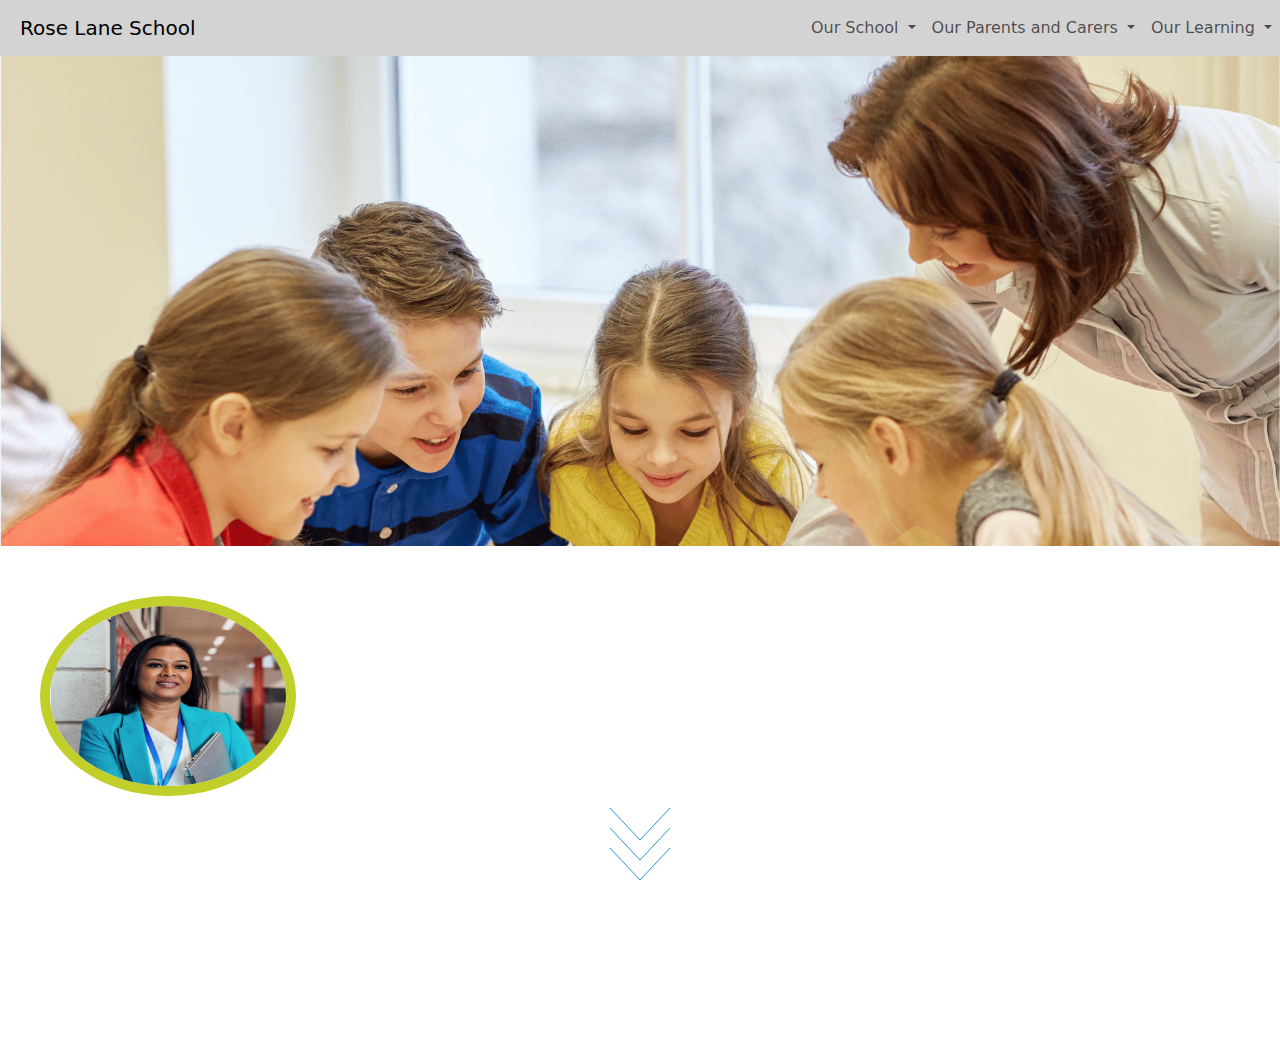
==== index.html @ f0e07ae4 "index.html and css" ====
<!DOCTYPE html>
<html lang="en">
  <head>
    <meta charset="UTF-8" />
    <title>Rose Lane School</title>
    <meta name="viewport" content="width=device-width,initial-scale=1" />
    <meta name="description" content="" />
    <link
      href="https://cdn.jsdelivr.net/npm/bootstrap@5.3.1/dist/css/bootstrap.min.css"
      rel="stylesheet"
      crossorigin="anonymous"
    />
    <link rel="stylesheet" type="text/css" href="./assets/style.css" />
  </head>

  <body>
    <nav class="navbar navbar-expand-lg navbar-light bg">
      <a class="navbar-brand" href="#">Rose Lane School</a>
      <button
        class="navbar-toggler"
        type="button"
        data-toggle="collapse"
        data-target="#navbarSupportedContent"
        aria-controls="navbarSupportedContent"
        aria-expanded="false"
        aria-label="Toggle navigation"
      >
        <span class="navbar-toggler-icon"></span>
      </button>

      <div class="collapse navbar-collapse" id="navbarSupportedContent">
        <ul class="navbar-nav ms-auto">
          <li class="nav-item active"></li>
          <li class="nav-item dropdown">
            <a
              class="nav-link dropdown-toggle"
              href="#"
              id="navbarDropdown"
              role="button"
              data-toggle="dropdown"
              aria-haspopup="true"
              aria-expanded="false"
            >
              Our School
            </a>
            <div class="dropdown-menu" aria-labelledby="navbarDropdown">
              <a class="dropdown-item" href="#">Action</a>
              <a class="dropdown-item" href="#">Another action</a>
              <div class="dropdown-divider"></div>
              <a class="dropdown-item" href="#">Something else here</a>
            </div>
          </li>
          <li class="nav-item dropdown">
            <a
              class="nav-link dropdown-toggle"
              href="#"
              id="navbarDropdown"
              role="button"
              data-toggle="dropdown"
              aria-haspopup="true"
              aria-expanded="false"
            >
              Our Parents and Carers
            </a>
            <div class="dropdown-menu" aria-labelledby="navbarDropdown">
              <a class="dropdown-item" href="#">Action</a>
              <a class="dropdown-item" href="#">Another action</a>
              <div class="dropdown-divider"></div>
              <a class="dropdown-item" href="#">Something else here</a>
            </div>
          </li>
          <li class="nav-item dropdown">
            <a
              class="nav-link dropdown-toggle"
              href="#"
              id="navbarDropdown"
              role="button"
              data-toggle="dropdown"
              aria-haspopup="true"
              aria-expanded="false"
            >
              Our Learning
            </a>
            <div class="dropdown-menu" aria-labelledby="navbarDropdown">
              <a class="dropdown-item" href="#">Action</a>
              <a class="dropdown-item" href="#">Another action</a>
              <div class="dropdown-divider"></div>
              <a class="dropdown-item" href="#">Something else here</a>
            </div>
          </li>
        </ul>
      </div>
    </nav>
    <section id="hero-image-container">
      <div
        id="carouselExampleFade"
        class="carousel slide carousel-fade"
        data-bs-ride="carousel"
      >
        <div class="carousel-inner">
          <div class="carousel-item active">
            <img
              class="d-block w-100"
              src="./assets/images/carouselimage1.png"
              alt="First slide"
            />
          </div>
          <div class="carousel-item">
            <img
              class="d-block w-100"
              src="./assets/images/carouselimage2.png"
              alt="Second slide"
            />
          </div>
          <div class="carousel-item">
            <img
              class="d-block w-100"
              src="./assets/images/carouselimage3.png"
              alt="Third slide"
            />
          </div>
        </div>
      </div>
      <svg class="arrows">
        <path class="a1" d="M0 0 L30 32 L60 0"></path>
        <path class="a2" d="M0 20 L30 52 L60 20"></path>
        <path class="a3" d="M0 40 L30 72 L60 40"></path>
      </svg>
    </section>
    <!--HT Welcome-->
    <section id="welcome">
      <div class="head-picture">
        <img src="./assets/images/headteacher.png" alt="headteacher" />
      </div>
    </section>
    <script
      src="https://cdn.jsdelivr.net/npm/bootstrap@5.3.1/dist/js/bootstrap.bundle.min.js"
      integrity="sha384-HwwvtgBNo3bZJJLYd8oVXjrBZt8cqVSpeBNS5n7C8IVInixGAoxmnlMuBnhbgrkm"
      crossorigin="anonymous"
    >
      const myCarouselElement = document.querySelector("#carouselExample");
       const carousel = new bootstrap.Carousel(myCarouselElement, {
         interval: 3000,
         touch: false,
       });
    </script>
  </body>
</html>
---- assets/style.css ----
@import url('https://fonts.googleapis.com/css2?family=Lato:wght@100;400;700&family=Montserrat:wght@200;300;400;500;600&display=swap');


/* Hero Image Container */
#hero-image-container {
    max-width: 100%;
    height: 500px;

}

.navbar {
    background-color: #D3D3D3;


}

.navbar-brand {
    padding-left: 20px;
}


.carousel-item {
    max-width: 100%;
    height: 500px;
    margin-top: -10px;
}

.arrows {
    width: 60px;
    height: 72px;
    position: absolute;
    left: 50%;
    margin-left: -30px;
    bottom: 20px;
}

.arrows path {
    stroke: #2994D1;
    fill: transparent;
    stroke-width: 1px;
    animation: arrow 2s infinite;
    -webkit-animation: arrow 2s infinite;
}

@keyframes arrow {
    0% {
        opacity: 0
    }

    40% {
        opacity: 1
    }

    80% {
        opacity: 0
    }

    100% {
        opacity: 0
    }
}

@-webkit-keyframes arrow

/*Safari and Chrome*/
    {
    0% {
        opacity: 0
    }

    40% {
        opacity: 1
    }

    80% {
        opacity: 0
    }

    100% {
        opacity: 0
    }
}

.arrows path.a1 {
    animation-delay: -1s;
    -webkit-animation-delay: -1s;
    /* Safari 和 Chrome */
}

.arrows path.a2 {
    animation-delay: -0.5s;
    -webkit-animation-delay: -0.5s;
    /* Safari 和 Chrome */
}

.arrows path.a3 {
    animation-delay: 0s;
    -webkit-animation-delay: 0s;
    /* Safari 和 Chrome */
}

/* HT Welcome */

#welcome {
    max-width: 100%;
    height: 500px;
}

.head-picture img {
    border-radius: 50%;
    height: 200px;
    width: 20%;
    margin-top: 40px;
    margin-left: 40px;
    border: 10px solid #c1cf2b;
}
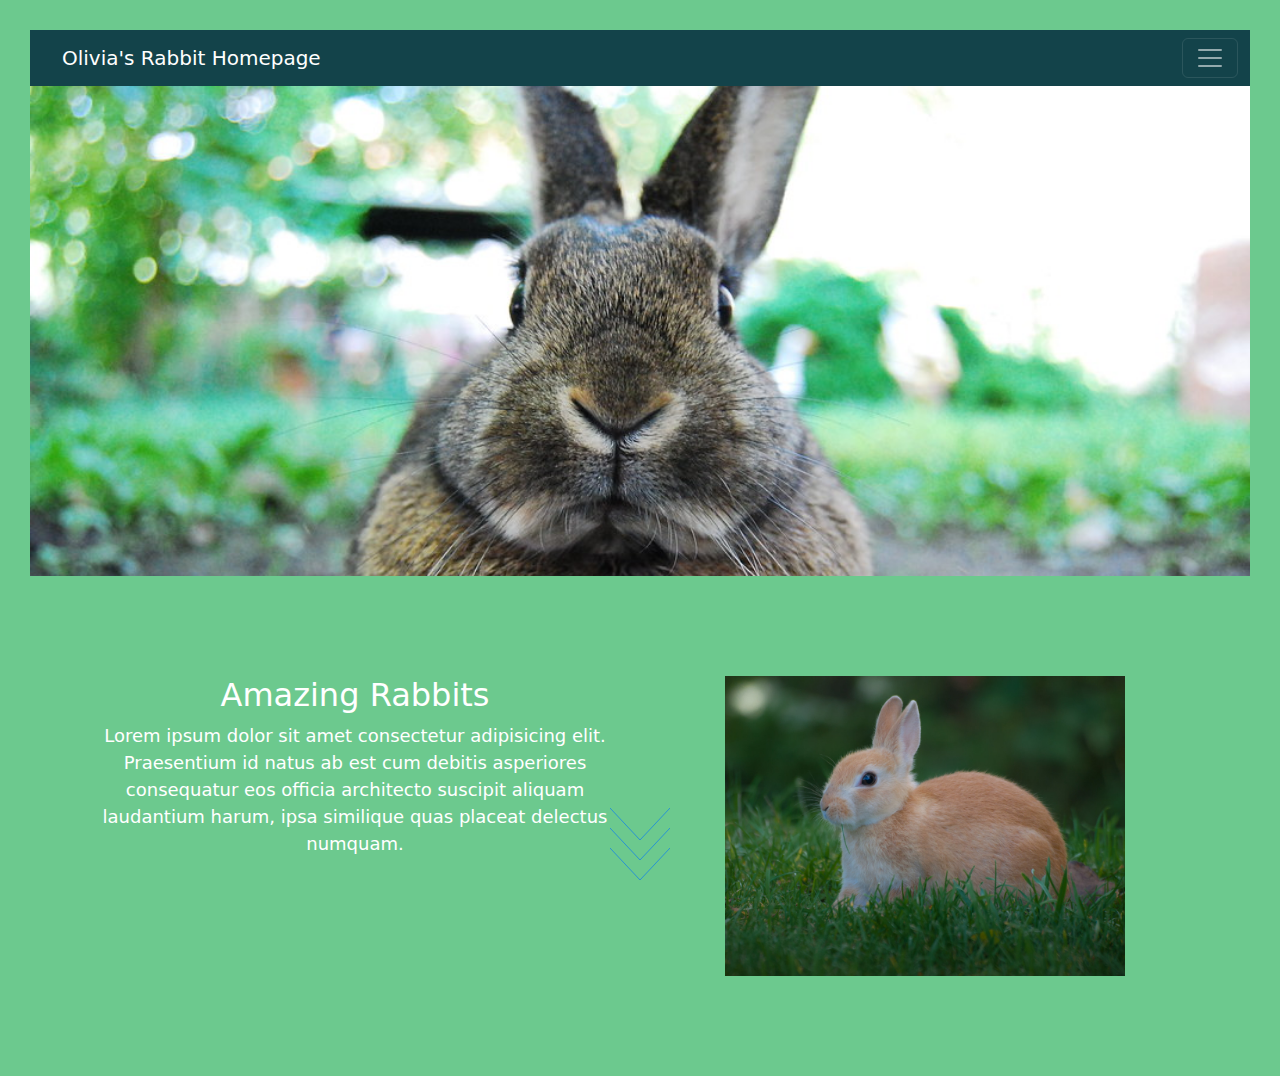
==== commit 6c51d466: "index.html and sub-pages added" ====
--- a/index.html
+++ b/index.html
@@ -2,7 +2,7 @@
 <html lang="en">
   <head>
     <meta charset="UTF-8" />
-    <title>Rose Lane School</title>
+    <title>Olivia's Rabbit Webpage</title>
     <meta name="viewport" content="width=device-width,initial-scale=1" />
     <meta name="description" content="" />
     <link
@@ -14,83 +14,28 @@
   </head>
 
   <body>
-    <nav class="navbar navbar-expand-lg navbar-light bg">
-      <a class="navbar-brand" href="#">Rose Lane School</a>
-      <button
-        class="navbar-toggler"
-        type="button"
-        data-toggle="collapse"
-        data-target="#navbarSupportedContent"
-        aria-controls="navbarSupportedContent"
-        aria-expanded="false"
-        aria-label="Toggle navigation"
-      >
-        <span class="navbar-toggler-icon"></span>
-      </button>
-
-      <div class="collapse navbar-collapse" id="navbarSupportedContent">
-        <ul class="navbar-nav ms-auto">
-          <li class="nav-item active"></li>
-          <li class="nav-item dropdown">
-            <a
-              class="nav-link dropdown-toggle"
-              href="#"
-              id="navbarDropdown"
-              role="button"
-              data-toggle="dropdown"
-              aria-haspopup="true"
-              aria-expanded="false"
-            >
-              Our School
-            </a>
-            <div class="dropdown-menu" aria-labelledby="navbarDropdown">
-              <a class="dropdown-item" href="#">Action</a>
-              <a class="dropdown-item" href="#">Another action</a>
-              <div class="dropdown-divider"></div>
-              <a class="dropdown-item" href="#">Something else here</a>
-            </div>
-          </li>
-          <li class="nav-item dropdown">
-            <a
-              class="nav-link dropdown-toggle"
-              href="#"
-              id="navbarDropdown"
-              role="button"
-              data-toggle="dropdown"
-              aria-haspopup="true"
-              aria-expanded="false"
-            >
-              Our Parents and Carers
-            </a>
-            <div class="dropdown-menu" aria-labelledby="navbarDropdown">
-              <a class="dropdown-item" href="#">Action</a>
-              <a class="dropdown-item" href="#">Another action</a>
-              <div class="dropdown-divider"></div>
-              <a class="dropdown-item" href="#">Something else here</a>
-            </div>
-          </li>
-          <li class="nav-item dropdown">
-            <a
-              class="nav-link dropdown-toggle"
-              href="#"
-              id="navbarDropdown"
-              role="button"
-              data-toggle="dropdown"
-              aria-haspopup="true"
-              aria-expanded="false"
-            >
-              Our Learning
-            </a>
-            <div class="dropdown-menu" aria-labelledby="navbarDropdown">
-              <a class="dropdown-item" href="#">Action</a>
-              <a class="dropdown-item" href="#">Another action</a>
-              <div class="dropdown-divider"></div>
-              <a class="dropdown-item" href="#">Something else here</a>
-            </div>
-          </li>
-        </ul>
-      </div>
-    </nav>
+<nav class="navbar navbar-dark">
+    <div class="container-fluid">
+        <a class="navbar-brand" href="index.html">Olivia's Rabbit Homepage</a>
+        <button class="navbar-toggler" type="button" data-bs-toggle="collapse" data-bs-target="#navbarNav"
+            aria-controls="navbarNav" aria-expanded="false" aria-label="Toggle navigation">
+            <span class="navbar-toggler-icon"></span>
+        </button>
+        <div class="collapse navbar-collapse" id="navbarNav">
+            <ul class="navbar-nav ms-auto">
+                <li class="nav-item">
+                    <a class="nav-link active" aria-current="page" href="coco.html">Coco</a>
+                </li>
+                <li class="nav-item">
+                    <a class="nav-link" href="marshmallow.html">Marshmallow</a>
+                </li>
+                <li class="nav-item">
+                    <a class="nav-link" href="fudge.html">Fudge</a>
+                </li>
+            </ul>
+        </div>
+    </div>
+</nav>
     <section id="hero-image-container">
       <div
         id="carouselExampleFade"
@@ -101,21 +46,21 @@
           <div class="carousel-item active">
             <img
               class="d-block w-100"
-              src="./assets/images/carouselimage1.png"
+              src="./assets/images/rabbitpicture2.jpeg"
               alt="First slide"
             />
           </div>
           <div class="carousel-item">
             <img
               class="d-block w-100"
-              src="./assets/images/carouselimage2.png"
+              src="./assets/images/rabbitpicture3.gif"
               alt="Second slide"
             />
           </div>
           <div class="carousel-item">
             <img
               class="d-block w-100"
-              src="./assets/images/carouselimage3.png"
+              src="./assets/images/rabbitpicture4.jpeg"
               alt="Third slide"
             />
           </div>
@@ -126,13 +71,6 @@
         <path class="a2" d="M0 20 L30 52 L60 20"></path>
         <path class="a3" d="M0 40 L30 72 L60 40"></path>
       </svg>
-    </section>
-    <!--HT Welcome-->
-    <section id="welcome">
-      <div class="head-picture">
-        <img src="./assets/images/headteacher.png" alt="headteacher" />
-      </div>
-    </section>
     <script
       src="https://cdn.jsdelivr.net/npm/bootstrap@5.3.1/dist/js/bootstrap.bundle.min.js"
       integrity="sha384-HwwvtgBNo3bZJJLYd8oVXjrBZt8cqVSpeBNS5n7C8IVInixGAoxmnlMuBnhbgrkm"
@@ -140,9 +78,23 @@
     >
       const myCarouselElement = document.querySelector("#carouselExample");
        const carousel = new bootstrap.Carousel(myCarouselElement, {
-         interval: 3000,
+         interval: 2000,
          touch: false,
        });
     </script>
+    <section id="rabbit-info">
+        <div class="container text-center">
+            <div class="row align-items-start">
+                <div class="col">
+                    <h2 class="rabbit-header">Amazing Rabbits</h2>
+                    <p class="rabbit-text">Lorem ipsum dolor sit amet consectetur adipisicing elit. Praesentium id natus ab est cum debitis asperiores consequatur eos officia architecto suscipit aliquam laudantium harum, ipsa similique quas placeat delectus numquam.</p>
+                </div>
+                <div class="col">
+                    <img class="main-rabbit" src="assets/rabbitpicture1.jpeg" alt="rabbits-pic">
+                </div>
+            </div>
+        </div>
+
+    </section>
   </body>
 </html>
--- a/assets/style.css
+++ b/assets/style.css
@@ -4,13 +4,12 @@
 /* Hero Image Container */
 #hero-image-container {
     max-width: 100%;
-    height: 500px;
+    height: 600px;
 
 }
 
 .navbar {
-    background-color: #D3D3D3;
-
+    background-color: #13434a !important;
 
 }
 
@@ -99,18 +98,102 @@
     /* Safari 和 Chrome */
 }
 
-/* HT Welcome */
+#rabbit-info {
+    height: 500px;
+    background-color: #6CC98E;
 
-#welcome {
-    max-width: 100%;
-    height: 500px;
 }
 
-.head-picture img {
-    border-radius: 50%;
-    height: 200px;
-    width: 20%;
-    margin-top: 40px;
-    margin-left: 40px;
-    border: 10px solid #c1cf2b;
+.main-rabbit {
+    height: 300px;
+    width: 400px;
+    margin-top: 100px;
+
+}
+
+.rabbit-header {
+    margin-top: 100px;
+    color: #fff;
+}
+
+.rabbit-text {
+    color: #fff;
+    font-size: 18px;
+}
+
+/* Picture styling*/
+
+/* {
+    margin: 0;
+    padding: 0;
+    box-sizing: border-box;
+}
+*/
+
+html,
+body {
+    background: linear-gradient(45deg, #6CC98E, #6CC98E);
+    padding: 15px;
+}
+
+
+img {
+    max-width: 100%;
+    height: auto;
+    vertical-align: middle;
+    display: inline-block;
+}
+
+/* Main CSS */
+
+
+.grid-wrapper>div {
+    display: flex;
+    justify-content: center;
+    align-items: center;
+}
+
+.grid-wrapper>div>img {
+    width: 100%;
+    height: 100%;
+    object-fit: cover;
+    border-radius: 5px;
+}
+
+.grid-wrapper {
+    display: grid;
+    grid-gap: 10px;
+    grid-template-columns: repeat(auto-fit, minmax(250px, 1fr));
+    grid-auto-rows: 200px;
+    grid-auto-flow: dense;
+    margin-top: 70px;
+}
+
+.grid-wrapper .wide {
+    grid-column: span 2;
+}
+
+.grid-wrapper .tall {
+    grid-row: span 2;
+}
+
+.grid-wrapper .big {
+    grid-column: span 2;
+    grid-row: span 2;
+}
+
+#coco-information {
+    height: 300px;
+}
+
+.coco-header {
+    color: #fff;
+    margin-top: 50px;
+    font-size: 40px;
+}
+
+.coco-text {
+    color: #fff;
+    margin-top: 50px;
+    font-size: 22px;
 }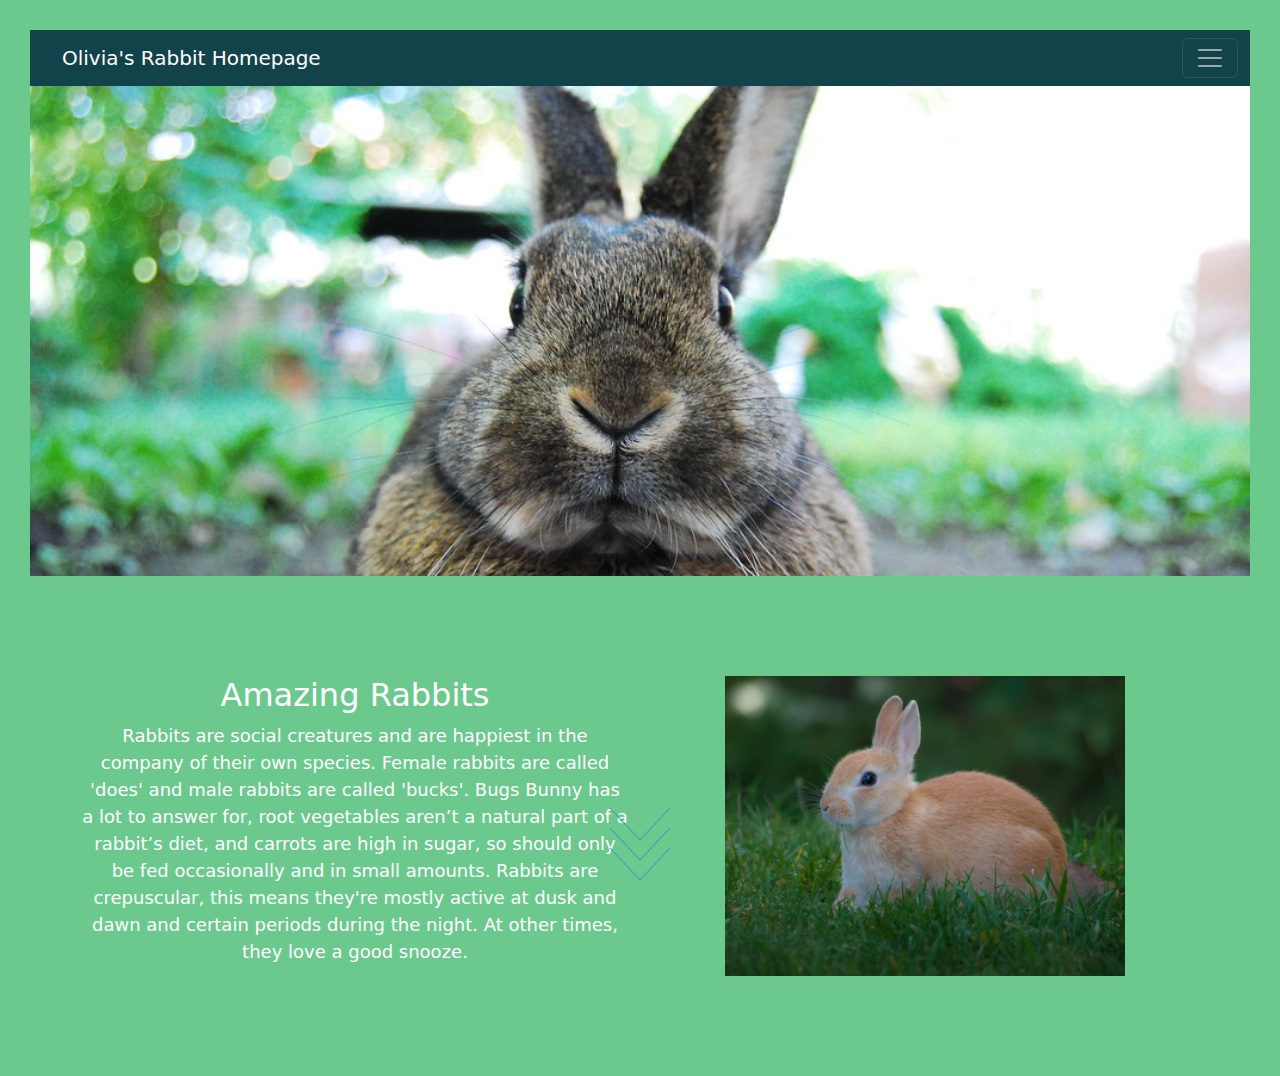
==== commit 11d2bccc: "Added images to all pages" ====
--- a/index.html
+++ b/index.html
@@ -87,7 +87,9 @@
             <div class="row align-items-start">
                 <div class="col">
                     <h2 class="rabbit-header">Amazing Rabbits</h2>
-                    <p class="rabbit-text">Lorem ipsum dolor sit amet consectetur adipisicing elit. Praesentium id natus ab est cum debitis asperiores consequatur eos officia architecto suscipit aliquam laudantium harum, ipsa similique quas placeat delectus numquam.</p>
+                    <p class="rabbit-text">Rabbits are social creatures and are happiest in the company of their own species. Female rabbits are called 'does' and male rabbits are called 'bucks'. Bugs Bunny has a lot to answer for, root vegetables aren’t a natural part of a rabbit’s diet, and carrots are high in
+                    sugar, so should only be fed occasionally and in small amounts. Rabbits are crepuscular, this means they're mostly active at dusk and dawn and certain periods during the night. At other times, they love a good
+                    snooze.</p>
                 </div>
                 <div class="col">
                     <img class="main-rabbit" src="assets/rabbitpicture1.jpeg" alt="rabbits-pic">
--- a/assets/style.css
+++ b/assets/style.css
@@ -166,7 +166,7 @@
     grid-template-columns: repeat(auto-fit, minmax(250px, 1fr));
     grid-auto-rows: 200px;
     grid-auto-flow: dense;
-    margin-top: 70px;
+    margin-top: 50px;
 }
 
 .grid-wrapper .wide {
@@ -183,8 +183,9 @@
 }
 
 #coco-information {
-    height: 300px;
-}
+    height: 200px;
+}
+
 
 .coco-header {
     color: #fff;
